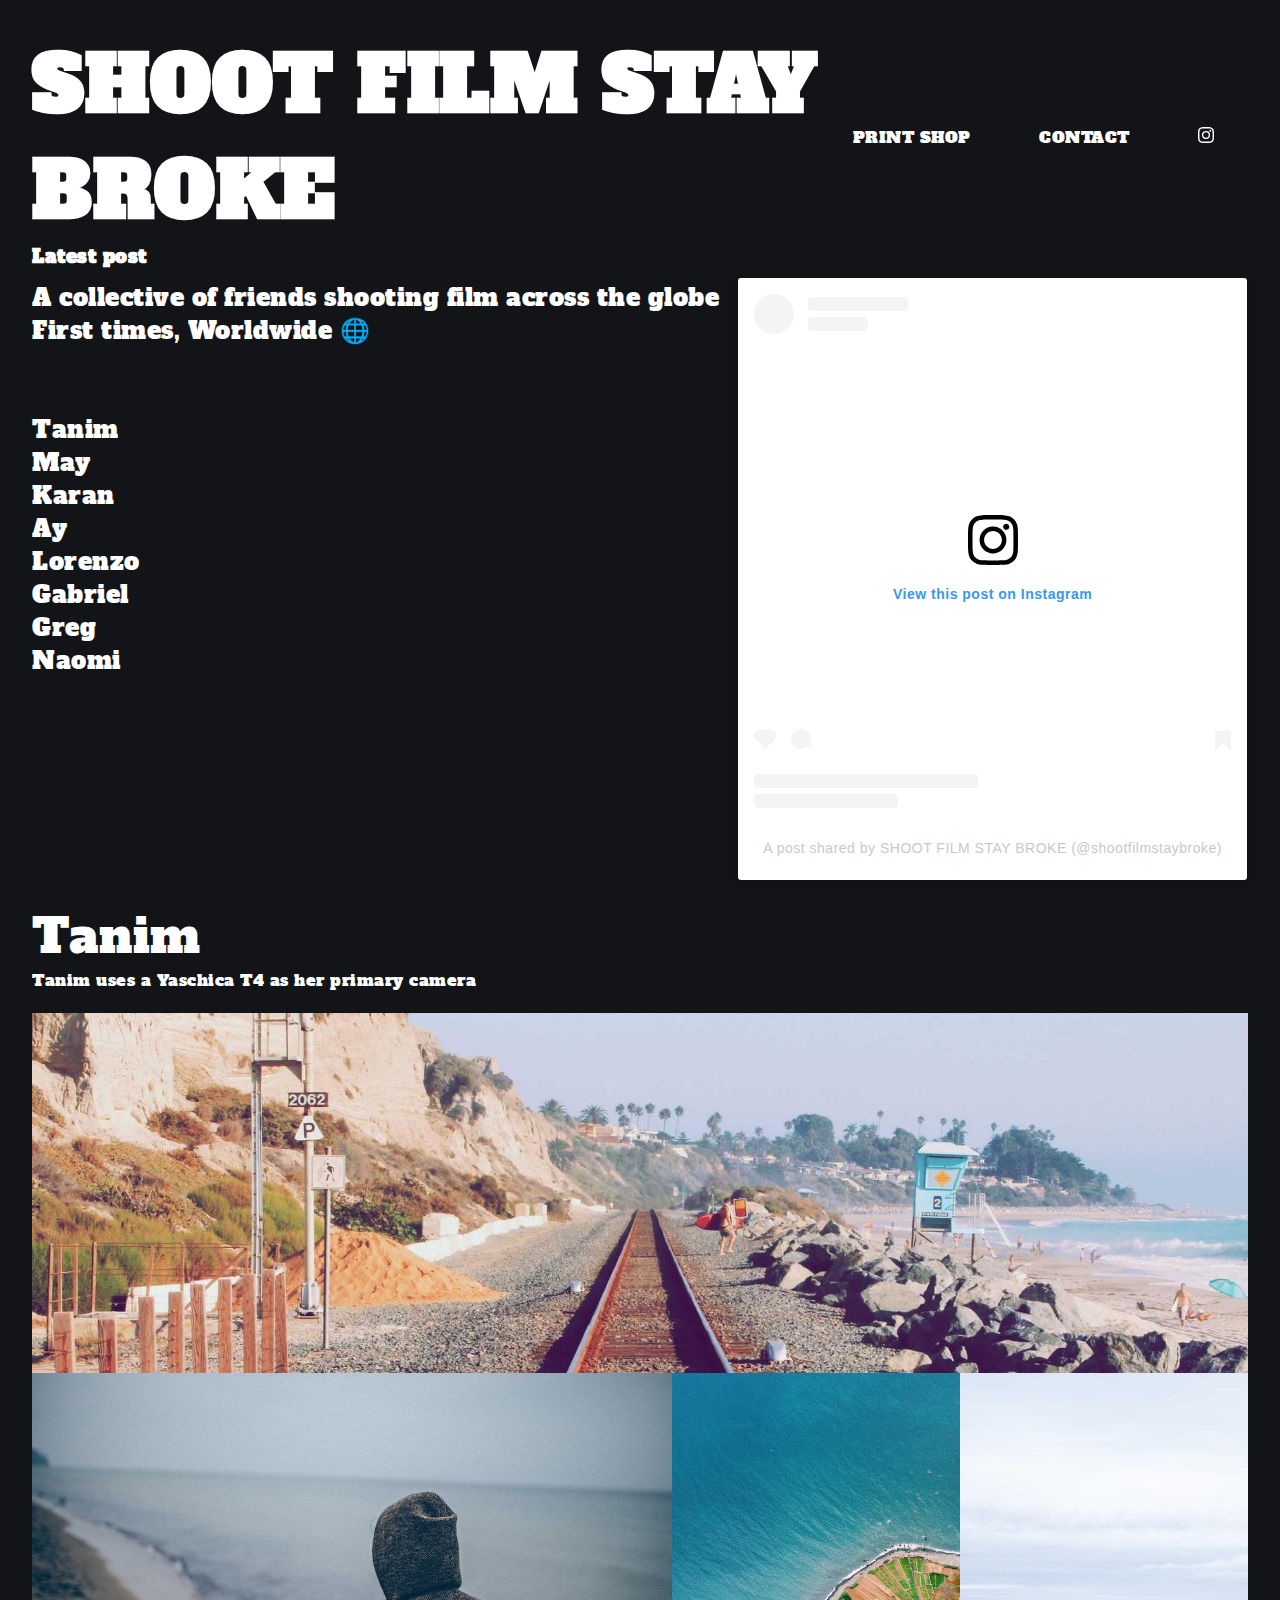
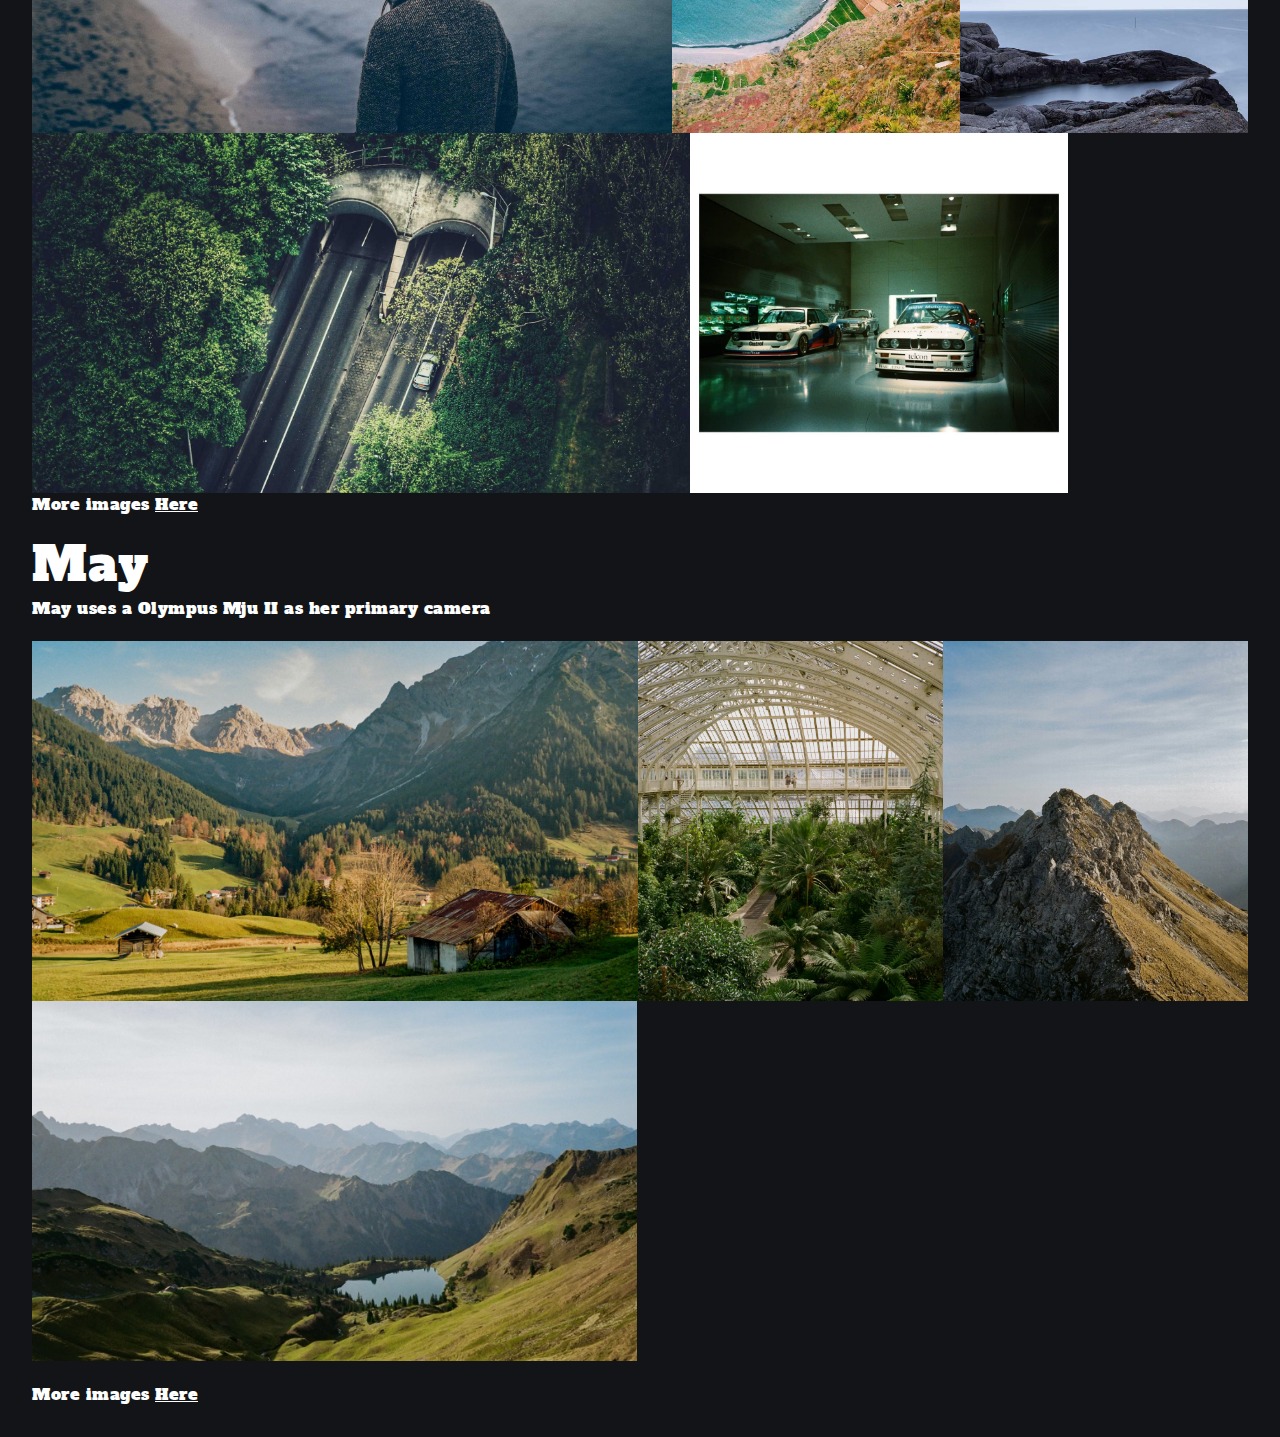
==== index.html @ ec9e34d5 "Add files via upload" ====
<!DOCTYPE html>
<html lang="en">
<head>
    <meta charset="UTF-8">
    <meta http-equiv="X-UA-Compatible" content="IE=edge">
    <meta name="viewport" content="width=device-width, initial-scale=1.0">
    <link rel="stylesheet" href="stylesheet/main.css">
    <link rel="stylesheet" href="https://cdn.jsdelivr.net/npm/bootstrap-icons@1.3.0/font/bootstrap-icons.css" />
    <title>SFSB</title>
    <link rel="icon" href="/Resources/globe.png">
</head>
<body>
    <nav>
        <div class="logo">
        <a href="index.html"><h1>SHOOT FILM STAY BROKE</h2></a>
        </div>
            <ul class="nav-links">
                <a href="/Product.html">Print Shop</a>
                <a href="">Contact</a>
                <a href="">
                    <svg xmlns="http://www.w3.org/2000/svg" width="16" height="16" fill="currentColor" class="bi bi-instagram" viewBox="0 0 16 16">
                    <path d="M8 0C5.829 0 5.556.01 4.703.048 3.85.088 3.269.222 2.76.42a3.917 3.917 0 0 0-1.417.923A3.927 3.927 0 0 0 .42 2.76C.222 3.268.087 3.85.048 4.7.01 5.555 0 5.827 0 8.001c0 2.172.01 2.444.048 3.297.04.852.174 1.433.372 1.942.205.526.478.972.923 1.417.444.445.89.719 1.416.923.51.198 1.09.333 1.942.372C5.555 15.99 5.827 16 8 16s2.444-.01 3.298-.048c.851-.04 1.434-.174 1.943-.372a3.916 3.916 0 0 0 1.416-.923c.445-.445.718-.891.923-1.417.197-.509.332-1.09.372-1.942C15.99 10.445 16 10.173 16 8s-.01-2.445-.048-3.299c-.04-.851-.175-1.433-.372-1.941a3.926 3.926 0 0 0-.923-1.417A3.911 3.911 0 0 0 13.24.42c-.51-.198-1.092-.333-1.943-.372C10.443.01 10.172 0 7.998 0h.003zm-.717 1.442h.718c2.136 0 2.389.007 3.232.046.78.035 1.204.166 1.486.275.373.145.64.319.92.599.28.28.453.546.598.92.11.281.24.705.275 1.485.039.843.047 1.096.047 3.231s-.008 2.389-.047 3.232c-.035.78-.166 1.203-.275 1.485a2.47 2.47 0 0 1-.599.919c-.28.28-.546.453-.92.598-.28.11-.704.24-1.485.276-.843.038-1.096.047-3.232.047s-2.39-.009-3.233-.047c-.78-.036-1.203-.166-1.485-.276a2.478 2.478 0 0 1-.92-.598 2.48 2.48 0 0 1-.6-.92c-.109-.281-.24-.705-.275-1.485-.038-.843-.046-1.096-.046-3.233 0-2.136.008-2.388.046-3.231.036-.78.166-1.204.276-1.486.145-.373.319-.64.599-.92.28-.28.546-.453.92-.598.282-.11.705-.24 1.485-.276.738-.034 1.024-.044 2.515-.045v.002zm4.988 1.328a.96.96 0 1 0 0 1.92.96.96 0 0 0 0-1.92zm-4.27 1.122a4.109 4.109 0 1 0 0 8.217 4.109 4.109 0 0 0 0-8.217zm0 1.441a2.667 2.667 0 1 1 0 5.334 2.667 2.667 0 0 1 0-5.334z"/>
                  </svg></a>
            </ul>
            <div class="burger">
                <div class="line1"></div>
                <div class="line2"></div>
                <div class="line3"></div>
            </div>
       
      </nav>  
    
    
 <h3>Latest post</h3>
   <div class="container">
    <div class="embed" id="embed">
        <blockquote class="instagram-media" data-instgrm-captioned data-instgrm-permalink="https://www.instagram.com/p/CmZ8gESoARv/?utm_source=ig_embed&amp;utm_campaign=loading" data-instgrm-version="14" style=" background:#FFF; border:0; border-radius:3px; box-shadow:0 0 1px 0 rgba(0,0,0,0.5),0 1px 10px 0 rgba(0,0,0,0.15); margin: 1px; max-width:540px; min-width:326px; padding:0; width:99.375%; width:-webkit-calc(100% - 2px); width:calc(100% - 2px);"><div style="padding:16px;"> <a href="https://www.instagram.com/p/CmZ8gESoARv/?utm_source=ig_embed&amp;utm_campaign=loading" style=" background:#FFFFFF; line-height:0; padding:0 0; text-align:center; text-decoration:none; width:100%;" target="_blank"> <div style=" display: flex; flex-direction: row; align-items: center;"> <div style="background-color: #F4F4F4; border-radius: 50%; flex-grow: 0; height: 40px; margin-right: 14px; width: 40px;"></div> <div style="display: flex; flex-direction: column; flex-grow: 1; justify-content: center;"> <div style=" background-color: #F4F4F4; border-radius: 4px; flex-grow: 0; height: 14px; margin-bottom: 6px; width: 100px;"></div> <div style=" background-color: #F4F4F4; border-radius: 4px; flex-grow: 0; height: 14px; width: 60px;"></div></div></div><div style="padding: 19% 0;"></div> <div style="display:block; height:50px; margin:0 auto 12px; width:50px;"><svg width="50px" height="50px" viewBox="0 0 60 60" version="1.1" xmlns="https://www.w3.org/2000/svg" xmlns:xlink="https://www.w3.org/1999/xlink"><g stroke="none" stroke-width="1" fill="none" fill-rule="evenodd"><g transform="translate(-511.000000, -20.000000)" fill="#000000"><g><path d="M556.869,30.41 C554.814,30.41 553.148,32.076 553.148,34.131 C553.148,36.186 554.814,37.852 556.869,37.852 C558.924,37.852 560.59,36.186 560.59,34.131 C560.59,32.076 558.924,30.41 556.869,30.41 M541,60.657 C535.114,60.657 530.342,55.887 530.342,50 C530.342,44.114 535.114,39.342 541,39.342 C546.887,39.342 551.658,44.114 551.658,50 C551.658,55.887 546.887,60.657 541,60.657 M541,33.886 C532.1,33.886 524.886,41.1 524.886,50 C524.886,58.899 532.1,66.113 541,66.113 C549.9,66.113 557.115,58.899 557.115,50 C557.115,41.1 549.9,33.886 541,33.886 M565.378,62.101 C565.244,65.022 564.756,66.606 564.346,67.663 C563.803,69.06 563.154,70.057 562.106,71.106 C561.058,72.155 560.06,72.803 558.662,73.347 C557.607,73.757 556.021,74.244 553.102,74.378 C549.944,74.521 548.997,74.552 541,74.552 C533.003,74.552 532.056,74.521 528.898,74.378 C525.979,74.244 524.393,73.757 523.338,73.347 C521.94,72.803 520.942,72.155 519.894,71.106 C518.846,70.057 518.197,69.06 517.654,67.663 C517.244,66.606 516.755,65.022 516.623,62.101 C516.479,58.943 516.448,57.996 516.448,50 C516.448,42.003 516.479,41.056 516.623,37.899 C516.755,34.978 517.244,33.391 517.654,32.338 C518.197,30.938 518.846,29.942 519.894,28.894 C520.942,27.846 521.94,27.196 523.338,26.654 C524.393,26.244 525.979,25.756 528.898,25.623 C532.057,25.479 533.004,25.448 541,25.448 C548.997,25.448 549.943,25.479 553.102,25.623 C556.021,25.756 557.607,26.244 558.662,26.654 C560.06,27.196 561.058,27.846 562.106,28.894 C563.154,29.942 563.803,30.938 564.346,32.338 C564.756,33.391 565.244,34.978 565.378,37.899 C565.522,41.056 565.552,42.003 565.552,50 C565.552,57.996 565.522,58.943 565.378,62.101 M570.82,37.631 C570.674,34.438 570.167,32.258 569.425,30.349 C568.659,28.377 567.633,26.702 565.965,25.035 C564.297,23.368 562.623,22.342 560.652,21.575 C558.743,20.834 556.562,20.326 553.369,20.18 C550.169,20.033 549.148,20 541,20 C532.853,20 531.831,20.033 528.631,20.18 C525.438,20.326 523.257,20.834 521.349,21.575 C519.376,22.342 517.703,23.368 516.035,25.035 C514.368,26.702 513.342,28.377 512.574,30.349 C511.834,32.258 511.326,34.438 511.181,37.631 C511.035,40.831 511,41.851 511,50 C511,58.147 511.035,59.17 511.181,62.369 C511.326,65.562 511.834,67.743 512.574,69.651 C513.342,71.625 514.368,73.296 516.035,74.965 C517.703,76.634 519.376,77.658 521.349,78.425 C523.257,79.167 525.438,79.673 528.631,79.82 C531.831,79.965 532.853,80.001 541,80.001 C549.148,80.001 550.169,79.965 553.369,79.82 C556.562,79.673 558.743,79.167 560.652,78.425 C562.623,77.658 564.297,76.634 565.965,74.965 C567.633,73.296 568.659,71.625 569.425,69.651 C570.167,67.743 570.674,65.562 570.82,62.369 C570.966,59.17 571,58.147 571,50 C571,41.851 570.966,40.831 570.82,37.631"></path></g></g></g></svg></div><div style="padding-top: 8px;"> <div style=" color:#3897f0; font-family:Arial,sans-serif; font-size:14px; font-style:normal; font-weight:550; line-height:18px;">View this post on Instagram</div></div><div style="padding: 12.5% 0;"></div> <div style="display: flex; flex-direction: row; margin-bottom: 14px; align-items: center;"><div> <div style="background-color: #F4F4F4; border-radius: 50%; height: 12.5px; width: 12.5px; transform: translateX(0px) translateY(7px);"></div> <div style="background-color: #F4F4F4; height: 12.5px; transform: rotate(-45deg) translateX(3px) translateY(1px); width: 12.5px; flex-grow: 0; margin-right: 14px; margin-left: 2px;"></div> <div style="background-color: #F4F4F4; border-radius: 50%; height: 12.5px; width: 12.5px; transform: translateX(9px) translateY(-18px);"></div></div><div style="margin-left: 8px;"> <div style=" background-color: #F4F4F4; border-radius: 50%; flex-grow: 0; height: 20px; width: 20px;"></div> <div style=" width: 0; height: 0; border-top: 2px solid transparent; border-left: 6px solid #f4f4f4; border-bottom: 2px solid transparent; transform: translateX(16px) translateY(-4px) rotate(30deg)"></div></div><div style="margin-left: auto;"> <div style=" width: 0px; border-top: 8px solid #F4F4F4; border-right: 8px solid transparent; transform: translateY(16px);"></div> <div style=" background-color: #F4F4F4; flex-grow: 0; height: 12px; width: 16px; transform: translateY(-4px);"></div> <div style=" width: 0; height: 0; border-top: 8px solid #F4F4F4; border-left: 8px solid transparent; transform: translateY(-4px) translateX(8px);"></div></div></div> <div style="display: flex; flex-direction: column; flex-grow: 1; justify-content: center; margin-bottom: 24px;"> <div style=" background-color: #F4F4F4; border-radius: 4px; flex-grow: 0; height: 14px; margin-bottom: 6px; width: 224px;"></div> <div style=" background-color: #F4F4F4; border-radius: 4px; flex-grow: 0; height: 14px; width: 144px;"></div></div></a><p style=" color:#c9c8cd; font-family:Arial,sans-serif; font-size:14px; line-height:17px; margin-bottom:0; margin-top:8px; overflow:hidden; padding:8px 0 7px; text-align:center; text-overflow:ellipsis; white-space:nowrap;"><a href="https://www.instagram.com/p/CmZ8gESoARv/?utm_source=ig_embed&amp;utm_campaign=loading" style=" color:#c9c8cd; font-family:Arial,sans-serif; font-size:14px; font-style:normal; font-weight:normal; line-height:17px; text-decoration:none;" target="_blank">A post shared by SHOOT FILM STAY BROKE (@shootfilmstaybroke)</a></p></div></blockquote> <script async src="//www.instagram.com/embed.js"></script>
    </div>
    <div class="friends">
        <p>A collective of friends shooting film across the globe<br>
            First times, Worldwide 🌐</p>
        <br>
        <br>
        <ul id="names">
            <li><a href="#tanim">Tanim</a></li>
            <li><a href="#may">May</a></li>
            <li>Karan</li>
            <li>Ay</li>
            <li>Lorenzo</li>
            <li>Gabriel</li>
            <li>Greg</li>
            <li>Naomi</li>
        </ul>    
   </div>
</div>
<br>
<div class="container2">
    <div class="name" id="tanim"><p>Tanim</p></div>
    <p>Tanim uses a Yaschica T4 as her primary camera </p>
    <br>
    <ul>
        <li><img src="/Resources/image-1.jpg" alt=""></li>
        <li><img src="/Resources/image-2.jpg" alt=""></li>
        <li><img src="/Resources/img6.jpg" alt=""></li>
        <li><img src="/Resources/8.jpg" alt=""></li>
        <li><img src="/Resources/image-5.jpg" alt=""></li>
        <li><img src="/Resources/car.jpg" alt=""></li>
        <li></li>
    </ul>
    <p>More images <a href="/tanim.html" style="text-decoration: underline;" >Here</a>
    </p>
</div>
<div class="container3">
    <div class="name" id="may"><p>May</p></div>
    <p>May uses a Olympus Mju II as her primary camera </p>
    <br>
    <ul>
        <li><img src="/Resources/odf.jpg" alt=""></li>
        <li><img src="/Resources/odf-3.jpg" alt=""></li>
        <li><img src="/Resources/oberstdorf-11.jpg" alt=""></li>
        <li><img src="/Resources/oberstdorf-21.jpg" alt=""></li>
        <li></li>
    </ul>
    <br>
      <p>More images <a href="/tanim.html" style="text-decoration: underline;" >Here</a>
        </p>
</div>
    <script src="js/script.js" ></script>
</body>
</html>
---- stylesheet/main.css ----
@import url('https://fonts.googleapis.com/css2?family=Alfa+Slab+One&display=swap');
:root {
    --light-color: #fff;
    --light-color-alt: #afb6cd;
    --primary-background-color: #131417;
    --secondary-background-color: #101114;
    --hover-light-color: var(--light-color);
    --hover-dark-color: var(--primary-background-color);
    --font-family: 'Alfa Slab One';
    --font-size-xsm: 1.2rem;
    --font-size-sm: 1.6rem;
    --font-size-md: 2.4rem;
    --font-size-lg: 3rem;
    --font-size-xl: 4rem;
    --gap: 2rem;
    --margin-sm: 2rem;
    --margin-md: 4rem;
    --item-min-height-sm: 20rem;
    --item-min-height-md: 30rem;
}
*{
    margin: 0;
    padding: 0;
    box-sizing: border-box;
}

.logo{
    font-size: var(--font-size-md);
}

html{
    font-family: var(--font-family);
    scroll-behavior: smooth;
}
nav{
    align-items: center;
    justify-content:space-around;
    display: flex;
}

a{
    justify-content: space-between;
}
a:link, a:visited{
    text-decoration: none;
    color: var(--light-color);
}
a:hover{
    color: rgb(118, 118, 214);
}
body{
    color: var(--light-color);
    background-color: var(--primary-background-color);
    margin: var(--margin-sm);
    letter-spacing: 0.5px;
}
div{
    box-sizing: border-box;
    
}
.container{
    display: flex;
    flex-direction: row-reverse;
    justify-content: space-evenly;
}
.friends{
    margin-top: 0.5em;
    flex-grow: 1;
    font-size: 1.5rem;
}
#names{
  align-items: center;
  list-style-type:none ;
}
.embed{
    flex-grow: 1;
    margin-top: 0.5em;
    flex-shrink: 0;
}
.nav-links {
    display: flex;
    justify-content:space-around;
    width: 50%;
    text-transform: uppercase;
}
.nav-links:hover{
    color: rgb(118, 118, 214);
    
}
.nav-links a{
    display: block;
    text-transform: uppercase;
    text-decoration: none;
    color: #fff;
    border-bottom:2px solid transparent;
    transition:0.5s ease;
    transform: translateX(0%);
}

.burger{
  display: none;
}
.burger div{
  width: 25px;
  height: 3px;
  background: #fff;
  margin: 5px;
  transition:all 0.5s ease;
}
@media only screen and (max-width: 760px){
   nav{
    justify-content: space-between;
    padding: 0 5vw;
  }
  .container{
    flex-direction: column;
  }
  .friends{
    float: none;
    text-align: center;
  }
  .nav-links{
    position: absolute;
    right: 0;
    top:0;
    min-height:92vh;
    background: var(--primary-background-color);
    display: flex;
    flex-direction: column;
    align-items: center;   
    width: 50%;
    margin: 0;
    padding: 0;
    transform: translateX(100%);
    transition:All 0.5s ease-in;
  }
  .nav-links a{
    opacity: 0;
 
  }
  .burger{
    display: block;
  }
 
}
@media only screen and (max-width: 640px){
  nav{
    justify-content: space-between;
    padding: 0 5vw;
  }

}
.nav-active{
  transform: translateX(0);
}
@media only screen and (max-width: 460px){
  .nav-links{
    width: 100%;
    transition:All 0.5s ease;
  }
  
}
.nav-active{
  transform: translateX(0);
}
@keyframes navLinkFade{
  from{
    opacity: 0;
    transform: translateX(50px);
  }
  to{
    opacity: 1;
    transform: translateX(0);
  }
}
.toggle .line1{
   transform: rotate(-45deg) translate(-5px,6px );
}
.toggle .line2{
   opacity: 0;
}
.toggle .line3{
   transform: rotate(45deg) translate(-5px,-6px );
}

.container2 ul {
  display: flex;
  flex-wrap: wrap;
  list-style-type:none ;
}

.container2 li {
  height: 40vh;
  flex-grow: 1;
}

.container2 img {
  max-height: 100%;
  min-width: 100%;
  object-fit: cover;
  vertical-align: bottom;
  bottom: var(--primary-background-color);
}
.container2 li:last-child {
  flex-grow: 10;
}
@media (max-aspect-ratio: 1/1) {
  .container2 li {
    height: 30vh;
  }
}
@media (max-height: 480px) {
  .container2 li {
    height: 80vh;
  }
}
@media (max-aspect-ratio: 1/1) and (max-width: 480px) {
  .container2 ul {
    flex-direction: row;
  }

  .container2 li {
    height: auto;
    width: 100%;
  }

  .container2 img {
    width: 100%;
    max-height: 75vh;
    min-width: 0;
  }
}
.container3{
  margin-top: 1rem;
}
.container3 ul {
  display: flex;
  flex-wrap: wrap;
  list-style-type:none ;
}

.container3 li {
  height: 40vh;
  flex-grow: 1;
}

.container3 img {
  max-height: 100%;
  min-width: 100%;
  object-fit: cover;
  vertical-align: bottom;
  bottom: var(--primary-background-color);
}
.container3 li:last-child {
  flex-grow: 10;
}
@media (max-aspect-ratio: 1/1) {
  .container3 li {
    height: 30vh;
  }
}
@media (max-height: 480px) {
  .container3 li {
    height: 80vh;
  }
}
@media (max-aspect-ratio: 1/1) and (max-width: 480px) {
  .container3 ul {
    flex-direction: row;
  }

  .container3 li {
    height: auto;
    width: 100%;
  }

  .container3 img {
    width: 100%;
    max-height: 75vh;
    min-width: 0;
  }
}
.name{
  font-size: 3rem;
}
.container4{
  display: flex;
  gap: 1rem;
  justify-content: space-between;
  flex-wrap: wrap;
  flex-grow: 0.5;
}
.Proimage img{
  border: 0.7rem solid rgb(5, 133, 86);
  width: 40rem;
  height: auto;
}
.container5{
  margin: 1rem 8rem;
  display: flex;
  flex-direction: column;
  flex-grow: 4;
  justify-content: flex-start;
}
.button1{
  --bg: #ffffff;
  --text-color: #000000;
  position: relative;
  margin:0.5rem 0;
  width: 250px;
  border: none;
  background: var(--bg);
  color: var(--text-color);
  padding: 1em;
  font-family: var(--font-family);
  text-transform: uppercase;
  transition: 0.2s;
  border-radius: 5px;
  opacity: 0.8;
  letter-spacing: 1px;
  box-shadow: #656d68 0px 7px 2px, #000 0px 8px 5px;
}

.button1:hover {
  opacity: 1;
}

.button1:active {
  top: 4px;
  box-shadow: #c0392b 0px 3px 2px,#000 0px 3px 5px;
}
.button2{
  --bg: #ea913e;
  --text-color: #fff;
  position: relative;
  margin:0.5rem 0;
  width: 250px;
  border: none;
  background: var(--bg);
  color: var(--text-color);
  padding: 1em;
  font-family: var(--font-family);
  text-transform: uppercase;
  transition: 0.2s;
  border-radius: 5px;
  opacity: 0.8;
  letter-spacing: 1px;
  box-shadow: #c0392b 0px 7px 2px, #000 0px 8px 5px;
}

.button2:hover {
  opacity: 1;
}

.button2:active {
  top: 4px;
  box-shadow: #c0392b 0px 3px 2px,#000 0px 3px 5px;
}
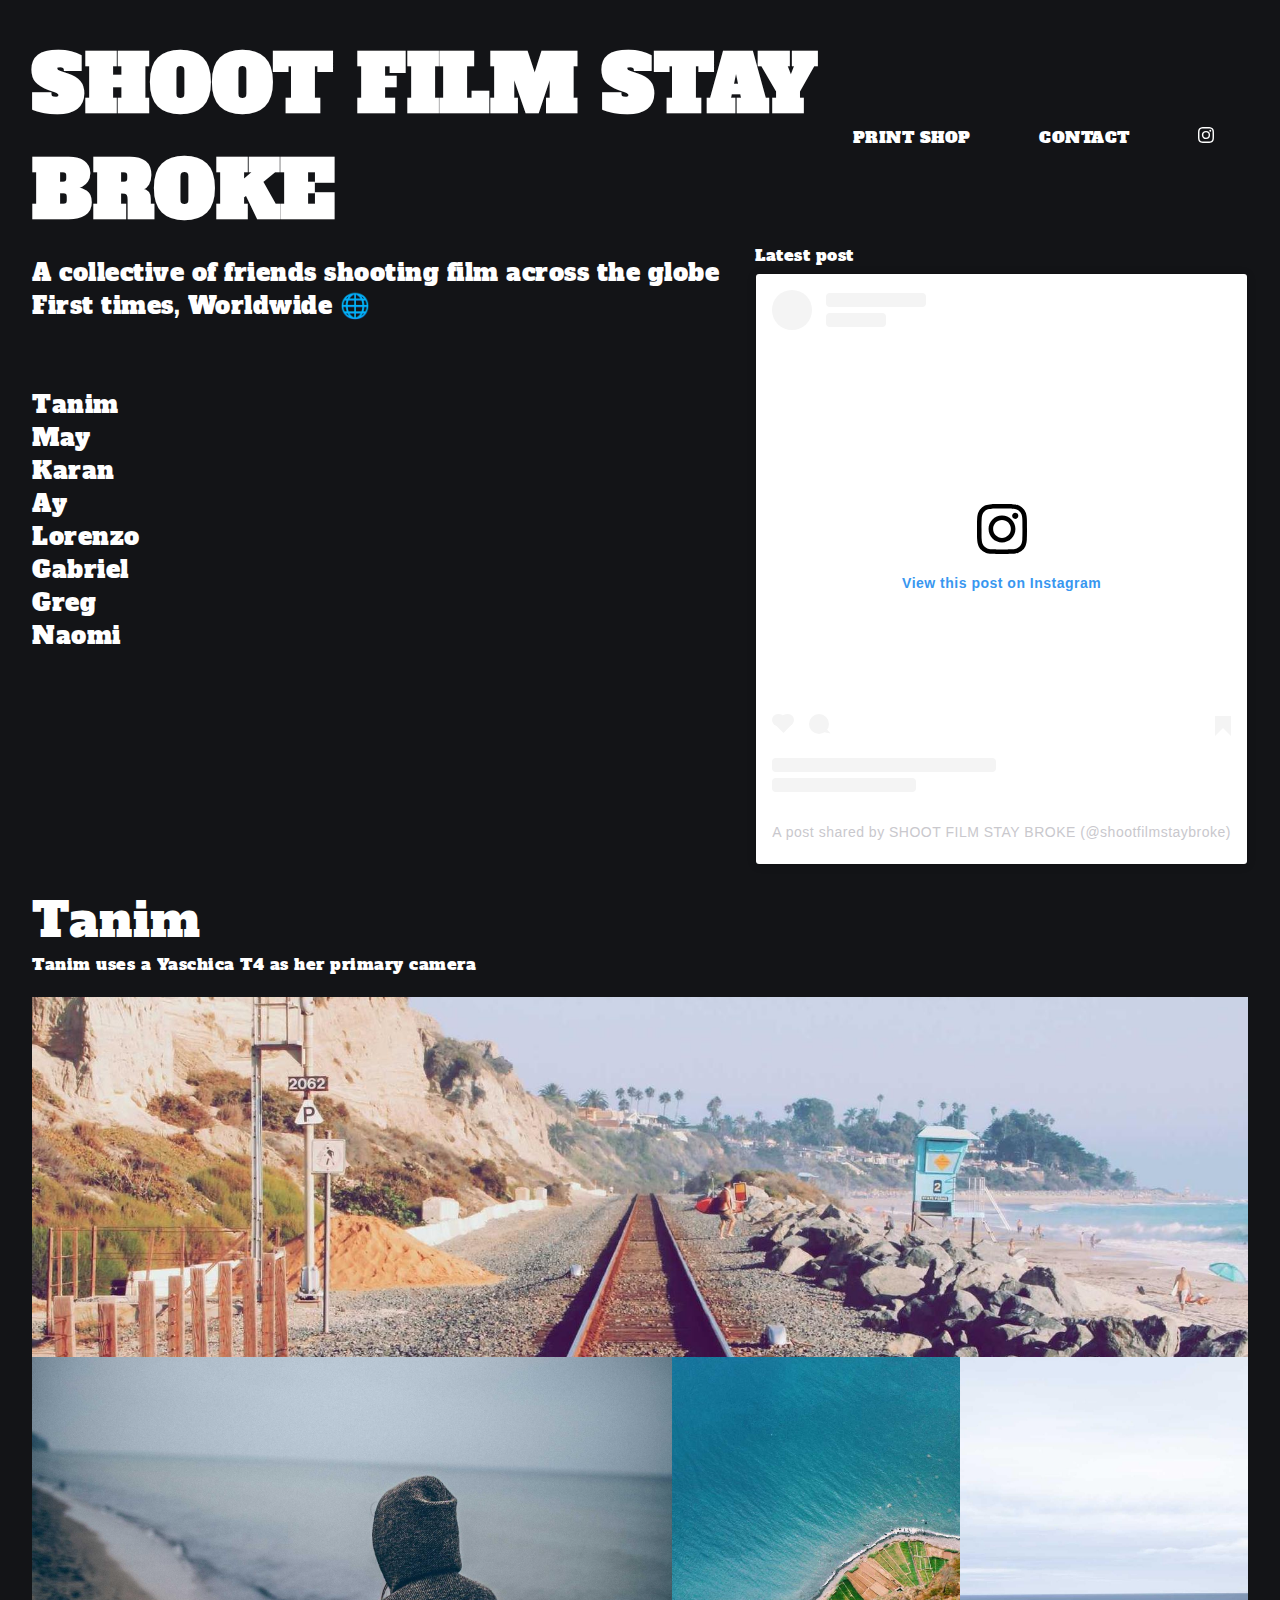
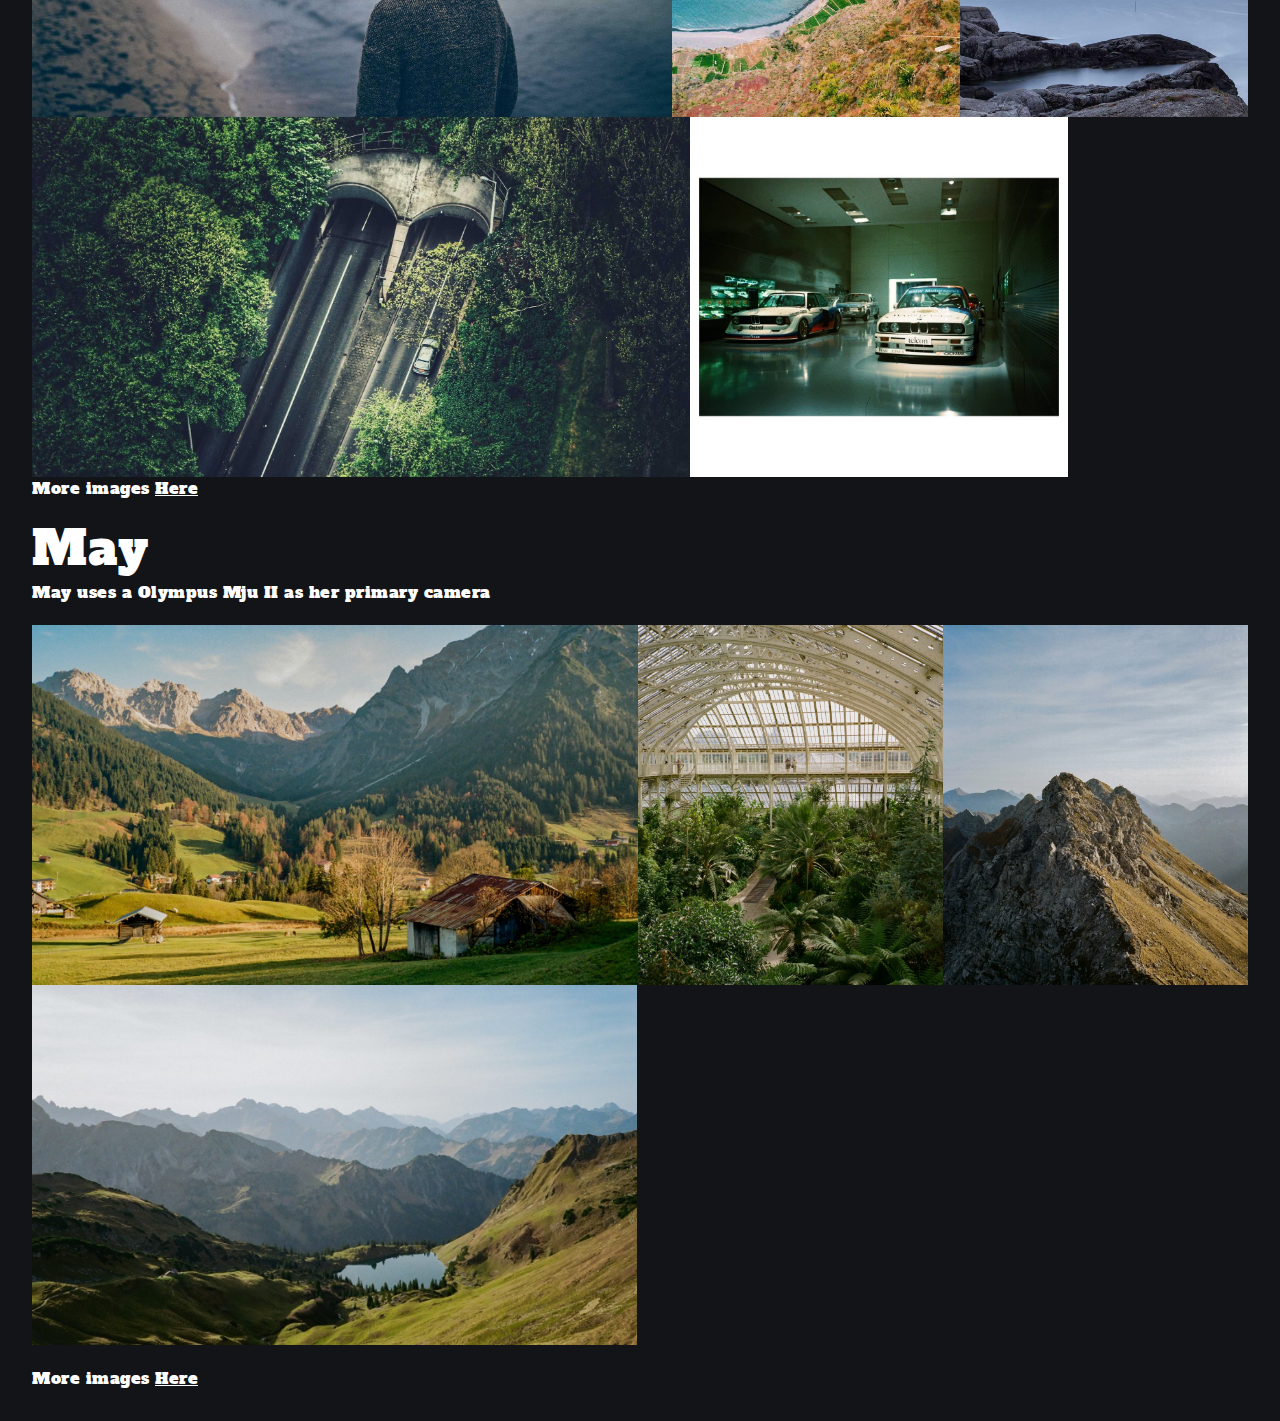
==== commit 0753b471: "update" ====
--- a/index.html
+++ b/index.html
@@ -17,7 +17,7 @@
             <ul class="nav-links">
                 <a href="/Product.html">Print Shop</a>
                 <a href="">Contact</a>
-                <a href="">
+                <a href="https://www.instagram.com/shootfilmstaybroke/?utm_source=ig_embed&ig_rid=0b3ef741-df52-4409-9b76-f09754f7f791">
                     <svg xmlns="http://www.w3.org/2000/svg" width="16" height="16" fill="currentColor" class="bi bi-instagram" viewBox="0 0 16 16">
                     <path d="M8 0C5.829 0 5.556.01 4.703.048 3.85.088 3.269.222 2.76.42a3.917 3.917 0 0 0-1.417.923A3.927 3.927 0 0 0 .42 2.76C.222 3.268.087 3.85.048 4.7.01 5.555 0 5.827 0 8.001c0 2.172.01 2.444.048 3.297.04.852.174 1.433.372 1.942.205.526.478.972.923 1.417.444.445.89.719 1.416.923.51.198 1.09.333 1.942.372C5.555 15.99 5.827 16 8 16s2.444-.01 3.298-.048c.851-.04 1.434-.174 1.943-.372a3.916 3.916 0 0 0 1.416-.923c.445-.445.718-.891.923-1.417.197-.509.332-1.09.372-1.942C15.99 10.445 16 10.173 16 8s-.01-2.445-.048-3.299c-.04-.851-.175-1.433-.372-1.941a3.926 3.926 0 0 0-.923-1.417A3.911 3.911 0 0 0 13.24.42c-.51-.198-1.092-.333-1.943-.372C10.443.01 10.172 0 7.998 0h.003zm-.717 1.442h.718c2.136 0 2.389.007 3.232.046.78.035 1.204.166 1.486.275.373.145.64.319.92.599.28.28.453.546.598.92.11.281.24.705.275 1.485.039.843.047 1.096.047 3.231s-.008 2.389-.047 3.232c-.035.78-.166 1.203-.275 1.485a2.47 2.47 0 0 1-.599.919c-.28.28-.546.453-.92.598-.28.11-.704.24-1.485.276-.843.038-1.096.047-3.232.047s-2.39-.009-3.233-.047c-.78-.036-1.203-.166-1.485-.276a2.478 2.478 0 0 1-.92-.598 2.48 2.48 0 0 1-.6-.92c-.109-.281-.24-.705-.275-1.485-.038-.843-.046-1.096-.046-3.233 0-2.136.008-2.388.046-3.231.036-.78.166-1.204.276-1.486.145-.373.319-.64.599-.92.28-.28.546-.453.92-.598.282-.11.705-.24 1.485-.276.738-.034 1.024-.044 2.515-.045v.002zm4.988 1.328a.96.96 0 1 0 0 1.92.96.96 0 0 0 0-1.92zm-4.27 1.122a4.109 4.109 0 1 0 0 8.217 4.109 4.109 0 0 0 0-8.217zm0 1.441a2.667 2.667 0 1 1 0 5.334 2.667 2.667 0 0 1 0-5.334z"/>
                   </svg></a>
@@ -31,10 +31,13 @@
       </nav>  
     
     
- <h3>Latest post</h3>
+ 
    <div class="container">
+    <div class="inst">
+        <p>Latest post</p>
     <div class="embed" id="embed">
         <blockquote class="instagram-media" data-instgrm-captioned data-instgrm-permalink="https://www.instagram.com/p/CmZ8gESoARv/?utm_source=ig_embed&amp;utm_campaign=loading" data-instgrm-version="14" style=" background:#FFF; border:0; border-radius:3px; box-shadow:0 0 1px 0 rgba(0,0,0,0.5),0 1px 10px 0 rgba(0,0,0,0.15); margin: 1px; max-width:540px; min-width:326px; padding:0; width:99.375%; width:-webkit-calc(100% - 2px); width:calc(100% - 2px);"><div style="padding:16px;"> <a href="https://www.instagram.com/p/CmZ8gESoARv/?utm_source=ig_embed&amp;utm_campaign=loading" style=" background:#FFFFFF; line-height:0; padding:0 0; text-align:center; text-decoration:none; width:100%;" target="_blank"> <div style=" display: flex; flex-direction: row; align-items: center;"> <div style="background-color: #F4F4F4; border-radius: 50%; flex-grow: 0; height: 40px; margin-right: 14px; width: 40px;"></div> <div style="display: flex; flex-direction: column; flex-grow: 1; justify-content: center;"> <div style=" background-color: #F4F4F4; border-radius: 4px; flex-grow: 0; height: 14px; margin-bottom: 6px; width: 100px;"></div> <div style=" background-color: #F4F4F4; border-radius: 4px; flex-grow: 0; height: 14px; width: 60px;"></div></div></div><div style="padding: 19% 0;"></div> <div style="display:block; height:50px; margin:0 auto 12px; width:50px;"><svg width="50px" height="50px" viewBox="0 0 60 60" version="1.1" xmlns="https://www.w3.org/2000/svg" xmlns:xlink="https://www.w3.org/1999/xlink"><g stroke="none" stroke-width="1" fill="none" fill-rule="evenodd"><g transform="translate(-511.000000, -20.000000)" fill="#000000"><g><path d="M556.869,30.41 C554.814,30.41 553.148,32.076 553.148,34.131 C553.148,36.186 554.814,37.852 556.869,37.852 C558.924,37.852 560.59,36.186 560.59,34.131 C560.59,32.076 558.924,30.41 556.869,30.41 M541,60.657 C535.114,60.657 530.342,55.887 530.342,50 C530.342,44.114 535.114,39.342 541,39.342 C546.887,39.342 551.658,44.114 551.658,50 C551.658,55.887 546.887,60.657 541,60.657 M541,33.886 C532.1,33.886 524.886,41.1 524.886,50 C524.886,58.899 532.1,66.113 541,66.113 C549.9,66.113 557.115,58.899 557.115,50 C557.115,41.1 549.9,33.886 541,33.886 M565.378,62.101 C565.244,65.022 564.756,66.606 564.346,67.663 C563.803,69.06 563.154,70.057 562.106,71.106 C561.058,72.155 560.06,72.803 558.662,73.347 C557.607,73.757 556.021,74.244 553.102,74.378 C549.944,74.521 548.997,74.552 541,74.552 C533.003,74.552 532.056,74.521 528.898,74.378 C525.979,74.244 524.393,73.757 523.338,73.347 C521.94,72.803 520.942,72.155 519.894,71.106 C518.846,70.057 518.197,69.06 517.654,67.663 C517.244,66.606 516.755,65.022 516.623,62.101 C516.479,58.943 516.448,57.996 516.448,50 C516.448,42.003 516.479,41.056 516.623,37.899 C516.755,34.978 517.244,33.391 517.654,32.338 C518.197,30.938 518.846,29.942 519.894,28.894 C520.942,27.846 521.94,27.196 523.338,26.654 C524.393,26.244 525.979,25.756 528.898,25.623 C532.057,25.479 533.004,25.448 541,25.448 C548.997,25.448 549.943,25.479 553.102,25.623 C556.021,25.756 557.607,26.244 558.662,26.654 C560.06,27.196 561.058,27.846 562.106,28.894 C563.154,29.942 563.803,30.938 564.346,32.338 C564.756,33.391 565.244,34.978 565.378,37.899 C565.522,41.056 565.552,42.003 565.552,50 C565.552,57.996 565.522,58.943 565.378,62.101 M570.82,37.631 C570.674,34.438 570.167,32.258 569.425,30.349 C568.659,28.377 567.633,26.702 565.965,25.035 C564.297,23.368 562.623,22.342 560.652,21.575 C558.743,20.834 556.562,20.326 553.369,20.18 C550.169,20.033 549.148,20 541,20 C532.853,20 531.831,20.033 528.631,20.18 C525.438,20.326 523.257,20.834 521.349,21.575 C519.376,22.342 517.703,23.368 516.035,25.035 C514.368,26.702 513.342,28.377 512.574,30.349 C511.834,32.258 511.326,34.438 511.181,37.631 C511.035,40.831 511,41.851 511,50 C511,58.147 511.035,59.17 511.181,62.369 C511.326,65.562 511.834,67.743 512.574,69.651 C513.342,71.625 514.368,73.296 516.035,74.965 C517.703,76.634 519.376,77.658 521.349,78.425 C523.257,79.167 525.438,79.673 528.631,79.82 C531.831,79.965 532.853,80.001 541,80.001 C549.148,80.001 550.169,79.965 553.369,79.82 C556.562,79.673 558.743,79.167 560.652,78.425 C562.623,77.658 564.297,76.634 565.965,74.965 C567.633,73.296 568.659,71.625 569.425,69.651 C570.167,67.743 570.674,65.562 570.82,62.369 C570.966,59.17 571,58.147 571,50 C571,41.851 570.966,40.831 570.82,37.631"></path></g></g></g></svg></div><div style="padding-top: 8px;"> <div style=" color:#3897f0; font-family:Arial,sans-serif; font-size:14px; font-style:normal; font-weight:550; line-height:18px;">View this post on Instagram</div></div><div style="padding: 12.5% 0;"></div> <div style="display: flex; flex-direction: row; margin-bottom: 14px; align-items: center;"><div> <div style="background-color: #F4F4F4; border-radius: 50%; height: 12.5px; width: 12.5px; transform: translateX(0px) translateY(7px);"></div> <div style="background-color: #F4F4F4; height: 12.5px; transform: rotate(-45deg) translateX(3px) translateY(1px); width: 12.5px; flex-grow: 0; margin-right: 14px; margin-left: 2px;"></div> <div style="background-color: #F4F4F4; border-radius: 50%; height: 12.5px; width: 12.5px; transform: translateX(9px) translateY(-18px);"></div></div><div style="margin-left: 8px;"> <div style=" background-color: #F4F4F4; border-radius: 50%; flex-grow: 0; height: 20px; width: 20px;"></div> <div style=" width: 0; height: 0; border-top: 2px solid transparent; border-left: 6px solid #f4f4f4; border-bottom: 2px solid transparent; transform: translateX(16px) translateY(-4px) rotate(30deg)"></div></div><div style="margin-left: auto;"> <div style=" width: 0px; border-top: 8px solid #F4F4F4; border-right: 8px solid transparent; transform: translateY(16px);"></div> <div style=" background-color: #F4F4F4; flex-grow: 0; height: 12px; width: 16px; transform: translateY(-4px);"></div> <div style=" width: 0; height: 0; border-top: 8px solid #F4F4F4; border-left: 8px solid transparent; transform: translateY(-4px) translateX(8px);"></div></div></div> <div style="display: flex; flex-direction: column; flex-grow: 1; justify-content: center; margin-bottom: 24px;"> <div style=" background-color: #F4F4F4; border-radius: 4px; flex-grow: 0; height: 14px; margin-bottom: 6px; width: 224px;"></div> <div style=" background-color: #F4F4F4; border-radius: 4px; flex-grow: 0; height: 14px; width: 144px;"></div></div></a><p style=" color:#c9c8cd; font-family:Arial,sans-serif; font-size:14px; line-height:17px; margin-bottom:0; margin-top:8px; overflow:hidden; padding:8px 0 7px; text-align:center; text-overflow:ellipsis; white-space:nowrap;"><a href="https://www.instagram.com/p/CmZ8gESoARv/?utm_source=ig_embed&amp;utm_campaign=loading" style=" color:#c9c8cd; font-family:Arial,sans-serif; font-size:14px; font-style:normal; font-weight:normal; line-height:17px; text-decoration:none;" target="_blank">A post shared by SHOOT FILM STAY BROKE (@shootfilmstaybroke)</a></p></div></blockquote> <script async src="//www.instagram.com/embed.js"></script>
+    </div>
     </div>
     <div class="friends">
         <p>A collective of friends shooting film across the globe<br>
@@ -87,4 +90,4 @@
 </div>
     <script src="js/script.js" ></script>
 </body>
-</html>+</html>
